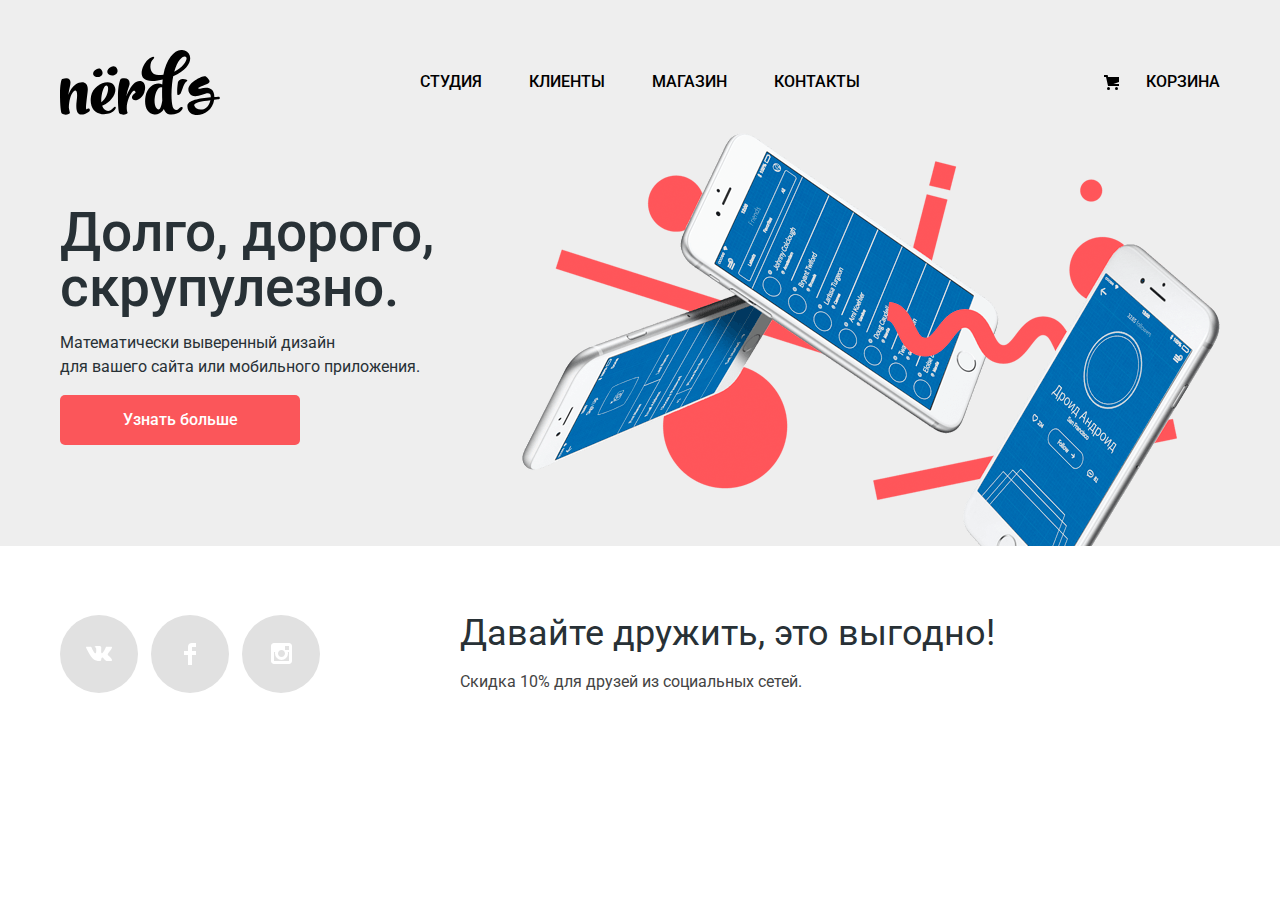
==== catalog.html @ bccb4152 "1" ====
<!DOCTYPE html>
<html lang="ru">

<head>
  <meta charset="UTF-8">
  <meta name="viewport" content="width=device-width, initial-scale=1.0">
  <meta http-equiv="X-UA-Compatible" content="ie=edge">
  <title>Nerds</title>
  <link href="https://fonts.googleapis.com/css?family=Roboto:400,500&amp;subset=cyrillic" rel="stylesheet">
  <link rel="stylesheet" href="css/normalize.css">
  <link rel="stylesheet" href="css/style.css">
</head>

<body>
    <header class="main-header">
      <div class="container">
        <nav class="main-navigation">
          <a href="#" class="logo">
              <svg xmlns="http://www.w3.org/2000/svg" width="160" height="65" viewBox="0 0 160 65"><path d="M157.936 49.374c-1.235.161-2.523.271-3.757.377v.056c-2.415 17.364-26.188 20.231-26.779 6.599-.269-6.167 11.593-7.95 23.398-9.088.429-11.09-15.901 5.667-21.608-4.601-5.019-9.025 14.632-17.938 16.728-16.102 6.438 5.636 3.404 6.618-1.379 8.335-9.49 3.41-5.791 4.107-4.511 3.726 7.569-2.253 14.366-1.04 14.312 8.317 1.288-.107 2.522-.163 3.757-.271 2.306-.215 2.467 2.435-.161 2.652zm-7.514.756c-9.124 1.028-17.013 2.436-16.153 5.355 1.716 5.573 13.577 6.818 16.153-5.355zM117.678 44.918c-.682-.037-.703-6.038.112-11.688 1.005-6.951 11.935-3.357 9.093-1.906-2.975 1.52-4.429 8.718-6.266 12.087-.635 1.161-2.605 1.526-2.939 1.507zM42.105 21.002c2.376 4.866-4.937 8.171-8.292 4.521-1.398-1.555-.755-4.56 2.636-6.193 1.697-.836 4.073-1.596 5.656 1.672zM57.062 18.861c2.585 5.297-5.38 8.896-9.031 4.922-1.522-1.695-.823-4.963 2.873-6.742 1.846-.911 4.432-1.736 6.158 1.82zM28.883 61.666c-7.919 5.338-14.219 4.159-12.212-10.848 1.45-10.904-.948-11.521-3.122-9.442-2.845 2.697-4.628 9.723-4.684 16.412a50.98 50.98 0 0 0 1.004 4.776c.334 1.63-4.907 3.315-7.974 1.011C.837 62.79 0 54.865 0 44.131c0-8.824 1.171-14.895 2.23-15.175 8.029-2.191 9.312 1.348 7.583 7.981a47.637 47.637 0 0 0-1.395 7.924c1.673-4.664 4.071-8.485 6.803-10.173 7.416-4.664 13.605-2.473 12.434 6.801-2.007 16.58-2.174 18.827-.39 17.535 2.231-1.574 3.68 1.238 1.618 2.642zM54.982 59.59c-2.175 3.484-7.806 5.171-13.216 4.552-7.75-.843-12.545-7.756-10.705-18.097 2.008-11.185 18.065-18.322 23.196-10.341 3.735 5.789-2.175 16.017-11.597 19.783l-.502.168c1.951 5.171 6.579 7.476 11.039 2.36 2.119-2.36 3.624-1.348 1.785 1.575zm-13.605-7.418c5.855-4.159 7.806-13.32 6.189-15.905-1.728-2.697-5.074 1.517-6.245 11.746-.111 1.461-.111 2.865.056 4.159zM83.091 44.992c-1.597 2.507-3.903 4.384-5.966 5.059-2.398.73-5.185.056-5.185-2.698 0-1.011.892-3.372 3.624-4.721-.168-1.911-1.394-2.417-2.286-1.686-3.345 2.586-7.417 12.25-6.356 19.221.055.168.055.337.055.506.168.617.335 1.237.558 1.854.557 1.574-4.907 3.316-7.973.956-1.059-.788-1.617-6.97-1.617-17.704 0-8.824 1.951-16.636 3.011-16.917 6.412-1.743 10.147 1.292 8.14 7.249-1.171 3.373-2.23 6.801-2.843 10.399 2.453-6.688 6.523-12.872 9.812-14.501 5.856-2.923 10.092.956 8.867 7.813-.056.11-.112.393-.112.449-.056.562-.566 2.302-.39 1.741-.516 1.645-.892 2.277-1.339 2.98z"/><path d="M113.207 26.161a86.988 86.988 0 0 0-1.115 7.531c-1.059 10.06-.612 18.996.613 22.986.726 2.137 3.457 4.946 6.078 2.023 2.843-3.203 5.967-1.349 2.174 2.416-2.34 2.305-6.689 3.878-11.039 3.428-3.123-.393-5.018-2.415-6.134-5.505-.444.898-.947 1.685-1.56 2.302-2.119 2.193-4.685 3.43-7.974 3.092-6.637-.73-10.538-7.923-8.699-18.153 1.952-10.791 11.319-14.725 16.728-11.857.112-1.349.223-2.699.335-4.104.055-.281.055-.562.11-.843a96.962 96.962 0 0 1-4.962.956C73.787 34.423 82.04 14.864 87.894 9.75c6.636-5.733 7.36-1.855 5.297-.562-3.68 2.36-5.297 15.905 5.241 15.905 1.729 0 3.346-.112 4.962-.281C106.685 6.49 116.665-2.391 124.75.532c8.976 3.26 8.029 17.535-11.543 25.629zm-10.928 24.393c-.224-3.542-.224-7.532-.167-11.636 0-.506.056-1.011.056-1.461-3.346-1.518-6.635 3.653-7.473 10.792-.946 8.373 2.788 12.813 4.908 10.791 1.617-1.631 2.453-6.803 2.676-8.486zm24.086-43.165c-1.784-2.642-8.307.562-12.098 14.332 9.535-4.554 13.326-12.422 12.098-14.332z"/></svg>        </a>
          <ul class="site-navigation">
            <li>
              <a href="#">Студия</a>
            </li>
            <li>
              <a href="#">Клиенты</a>
            </li>
            <li>
              <a href="#">Магазин</a>
            </li>
            <li>
              <a href="#">Контакты</a>
            </li>
          </ul>
          <a href="#" class="cart">Корзина</a>
        </nav>
        <div class="slider">
          <div class="slider-item slider-item-1">
            <h2>Долго, дорого,
              <br>скрупулезно.</h2>
            <p>Математически выверенный дизайн
              <br> для вашего сайта или мобильного приложения.</p>
            <a href="#" class="button">Узнать больше</a>
          </div>
        </div>
      </div>
    </header>    

  <footer class="main-footer container">
      <div class="social">
        <a href="#" class="vk">
            <svg xmlns="http://www.w3.org/2000/svg" width="26" height="15" viewBox="0 0 26 15"><path fill="#FFF" d="M16.138 11.51c.956-.309 2.18 2.04 3.483 2.939.978.681 1.727.534 1.727.534l3.473-.05s1.815-.112.957-1.554c-.071-.12-.503-1.069-2.585-3.022-2.177-2.043-1.882-1.712.739-5.244 1.597-2.153 2.236-3.468 2.036-4.028-.192-.539-1.365-.399-1.365-.399L20.69.713c-.381.001-.704.119-.851.515-.003.004-.621 1.666-1.445 3.079-1.741 2.989-2.436 3.148-2.724 2.961-.661-.433-.494-1.737-.494-2.664 0-2.897.432-4.105-.846-4.417-.427-.104-.739-.172-1.828-.182-1.392-.021-2.574 0-3.244.329-.445.223-.786.712-.579.74.26.035.843.16 1.155.586.401.552.389 1.789.389 1.789s.229 3.411-.54 3.834c-.528.29-1.25-.302-2.803-3.016-.793-1.388-1.392-2.922-1.392-2.922s-.116-.285-.326-.441c-.25-.185-.6-.244-.6-.244L.848.684S.29.7.085.946c-.182.218-.015.668-.015.668s2.909 6.881 6.203 10.347c3.02 3.182 6.452 2.971 6.452 2.971h1.555s.469-.054.709-.312c.224-.24.214-.691.214-.691s-.031-2.109.935-2.419z"/></svg>      </a>
        <a href="#" class="fb">
            <svg xmlns="http://www.w3.org/2000/svg" width="12" height="22" viewBox="0 0 12 22"><path fill="#FFF" d="M12 4V0H8a4 4 0 0 0-4 4v4H0v4h4v10h4V12h4V8H8V4h4z"/></svg>      </a>
        <a href="#" class="ig">
            <svg xmlns="http://www.w3.org/2000/svg" width="21" height="21" viewBox="0 0 21 21"><path fill="#FFF" d="M18 0H3C1.35 0 0 1.35 0 3v15c0 1.65 1.35 3 3 3h15c1.65 0 3-1.35 3-3V3c0-1.65-1.35-3-3-3zm-7.5 7c1.93 0 3.5 1.57 3.5 3.5S12.43 14 10.5 14 7 12.43 7 10.5 8.57 7 10.5 7zM18 18H3V9h1.181A6.504 6.504 0 0 0 4 10.5a6.5 6.5 0 1 0 13 0 6.45 6.45 0 0 0-.181-1.5H18v9zm0-11h-4V3h4v4z"/></svg>        </svg>                
        </a>
      </div>
      <div class="slogan">
        <h2>Давайте дружить, это выгодно!</h2>
        <p>Скидка 10% для друзей из социальных сетей.</p>
      </div>
    </footer>
  </body>
  
  </html>
---- css/style.css ----
body {
  min-width: 1200px;
  max-width: 1440px;
  margin: 0 auto;
  font-family: 'Roboto', sans-serif;
  font-weight: 500;
  color: #283136;
}

.container {
  width: 1160px;
  margin: 0 auto;
  padding: 0 20px;
}

.button {
  text-decoration: none;
  color: #ffffff;
  font-size: 16px;
  line-height: 18px;
  display: flex;
  justify-content: space-around;
  align-items: center;
  width: 240px;
  height: 50px;
  background-color: #fb565a;
  border-radius: 5px;
}

.main-header {
  /* min-height: 545px; */
  padding-top: 50px;
  background-color: #eee;
}

.main-navigation {
  display: flex;
}

.main-navigation .logo {
  margin-right: 200px;
  display: flex;
  align-items: center;
}

.main-navigation .logo:hover {
  opacity: 0.8;
}

.main-navigation .logo:active {
  opacity: 0.3;
}

.main-navigation ul {
  margin: 0;
  padding: 0;
  list-style-type: none;
  display: flex;
  width: 440px;
  justify-content: space-between;
  align-items: center;
}

.main-navigation a {
  color: #000;
  text-decoration: none;
  text-transform: uppercase;
} 

.cart {
  position: relative;
  margin-left: auto;  
  display: flex;
  align-items: center;
}

.cart::before {
  content: "";
  position: absolute;
  display: block;
  width: 15px;
  height: 15px;
  left: -42px;
  background-image: url("../img/cart-icon.svg");  
  
}

.main-navigation a:hover,
.cart:hover {
  color: #fb565a;
}

.main-navigation a:active,
.cart:active {
  color: #000000;
  opacity: 0.3;
}

.slider-item {
  min-height: 431px;
}

.slider-item h2 {
  margin: 0;
  padding-top: 90px;
  font-size: 55px;
  line-height: 55px;
  font-weight: 500;
}

.slider-item p {
  color: #283136;
  font-weight: 400;
  font-size: 16px;
  line-height: 24px;
}

.slider-item-1 {
  background: url(../img/slide1.png) no-repeat right bottom;
}

.main-header .button {
}

.advantages {
  min-height: 427px;
  display: flex;
  padding-top: 80px;
}

.advantages-item {
  margin-right: 100px;
}

.advantages-item h3 {
  margin: 30px 0;
  font-size: 24px;
  line-height: 30px;
  font-weight: 400;
  text-transform: uppercase;
}

.advantages-item p {
  margin: 0;
  width: 260px;
  font-size: 16px;
  line-height: 24px;
  font-weight: 400;
  color: #283136;
  margin-bottom: 40px;
}

.advantages-item .button {
  width: 160px;
  height: 50px;
}

.advantages-item-1 .button {
  background-color: #fb565a;
}

.advantages-item-2 .button {
  background-color: #00ca74;
}

.advantages-item-3 .button {
  background-color: #efc84a;
}

.divide {  
  width: 1160px;
  margin: 0 auto;
  /* padding: 0 20px; */
  border: 1px solid #eeeeee;
}

.studio {
  display: flex;
  min-height: 525px;
}

.studio .column-left {
  width: 660px;
  margin-right: 140px;
}

.studio h2 {
  margin: 0;
  margin-top: 90px;
  margin-bottom: 45px;
  color: #000;
  font-size: 45px;
  line-height: 45px;
  font-weight: 500;
}

.studio p {
  margin: 0;
  margin-top: 45px;
  margin-bottom: 45px;
}

.studio h3 {
  margin: 0;
  margin-top: 45px;
  margin-bottom: 35px;
  font-size: 16px;
  line-height: 24px;
  color: #000;
  text-transform: uppercase;
}

.studio ul {
  margin: 0;
  padding: 0;
  list-style-type: none;
}

.studio li {
  position: relative;
  margin-bottom: 35px;
  padding-left: 35px;
}

.studio li:before {
  position: absolute;
  top: 7px;
  left: 0;
  content: "";
  display: block;
  width: 25px;
  border: 1px solid #fb565a;
}

.studio .column-right {
  width: 360px;
  padding-top: 40px;
}

.studio .column-right h3 {
  margin-top: 40px;
  margin-bottom: 50px;
}

tr.percent td {
  font-size: 45px;
  line-height: 10px;
  width: 120px;
  color: #000;
  padding-bottom: 30px;
}

sup {
  top: -9px
}

.partners {
  height: 180px;
  display: flex;
  justify-content: space-between;
  align-items: center
}

.v-divide {
  display: block;
  height: 52px;
  border: 1px solid #000;  
}

.partners a {
  text-decoration: none;
}

.contacts {
  margin-top: 80px;
  min-height: 310px;
  background: #efede8 url("../img/map-with-marker.jpg") top center no-repeat;
  padding: 53px 0;
}

.contacts-inner {
  width: 220px;
  height: 210px;
  background-color: #fff;
  padding: 50px;
}

.contacts-inner h2 {
  margin: 0;
  font-size: 18px;
  line-height: 30px;
  font-weight: 400;
}

.contacts-inner p {
  margin: 0;
  font-size: 16px;
  line-height: 18px;
  font-weight: 400;
  color: #666666;
  margin-top: 35px;
  margin-bottom: 40px;
}

.contacts-inner .button {
  border: none;
  width: 220px;
}

.main-footer {
  height: 215px;
  display: flex;
  align-items: center;
}

.social {
  display: flex;
  justify-content: space-between;
  width: 260px;
  margin-right: 140px;
}

.social a {
  display: flex;
  justify-content: center;
  align-items: center;
  width: 78px;
  height: 78px;
  background-color: #e1e1e1;
  border-radius: 50%;
  text-decoration: none;
  font-size: 0;
}

.social a:hover {
  background-color: #e74246;
}

.social a:active {
  background-color: #d7373b;
}

.social a:active path {
  fill: #e74246;
}

.slogan h2 {
  margin: 0;
  font-size: 36px;
  line-height: 36px;
  font-weight: 400;
}

.slogan p {
  margin: 0;
  margin-top: 20px;
  font-size: 16px;
  line-height: 22px;
  font-weight: 400;  
  color: #444444;
}
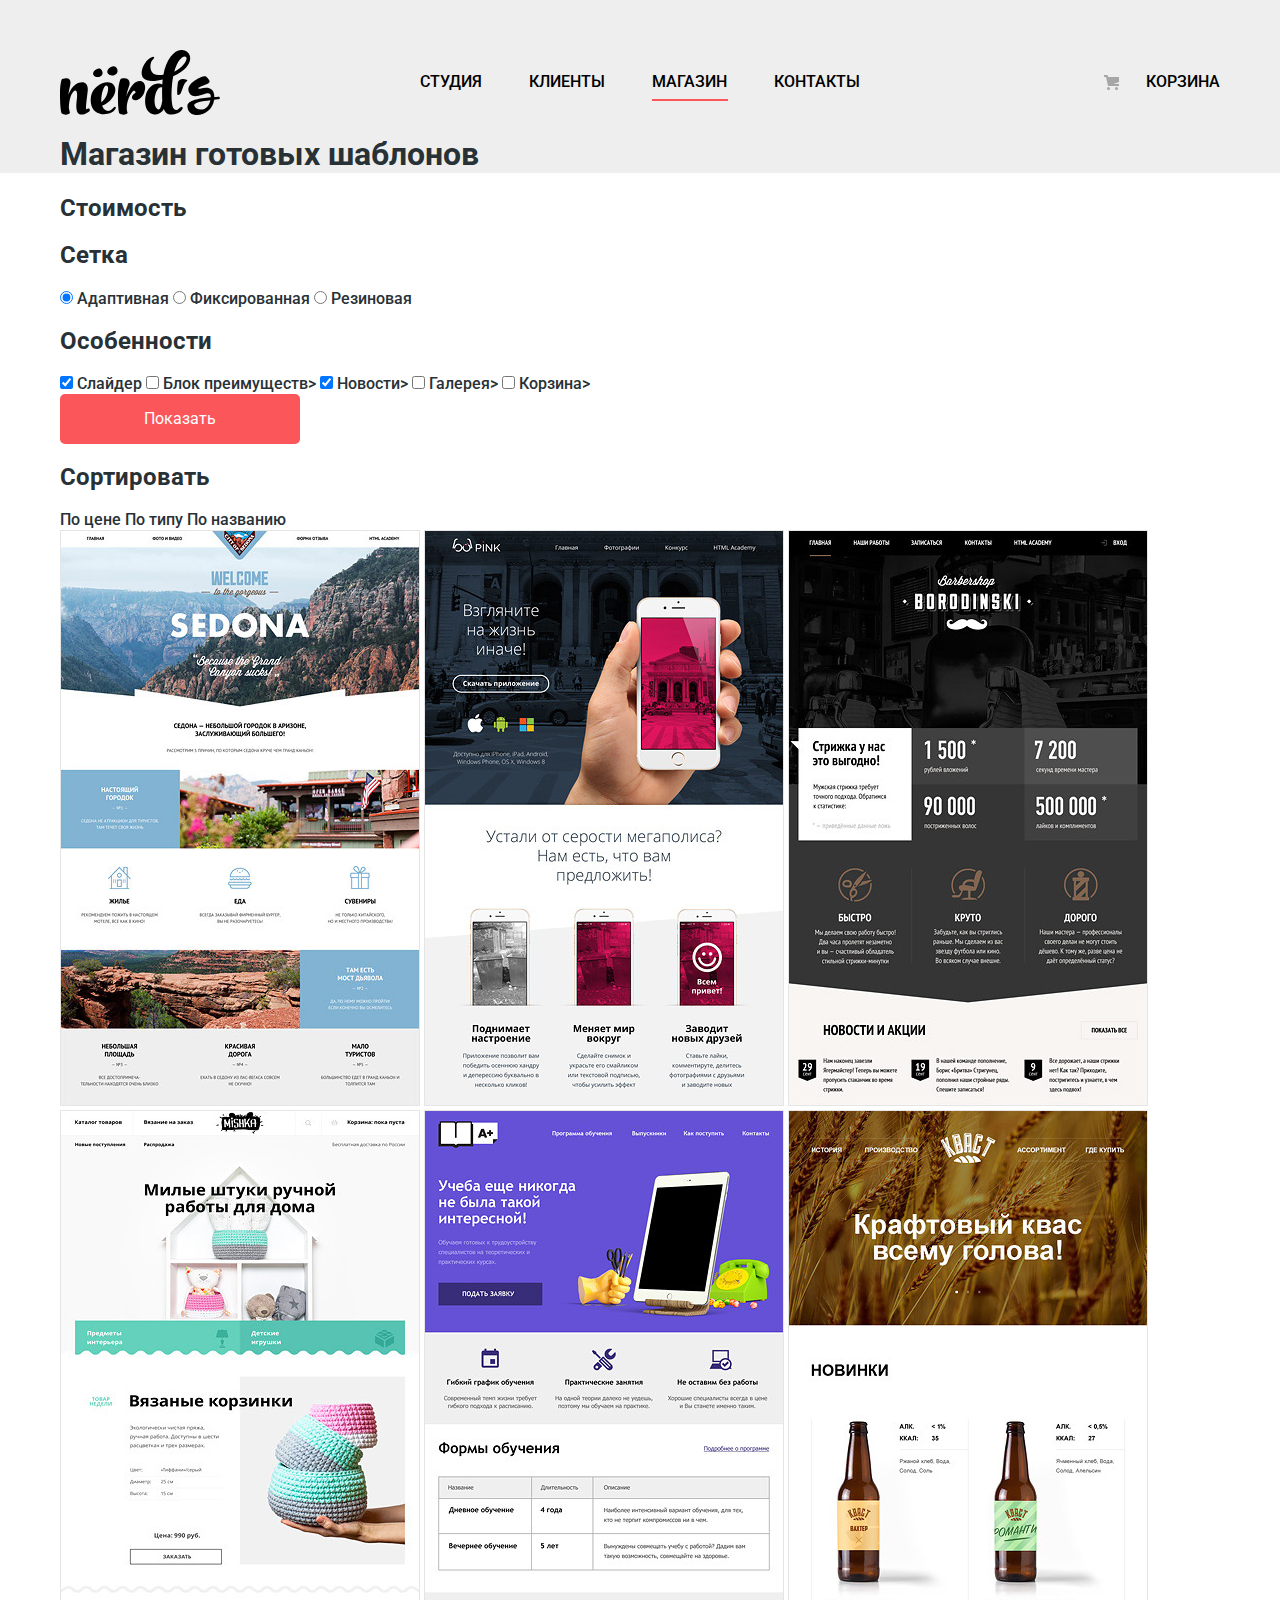
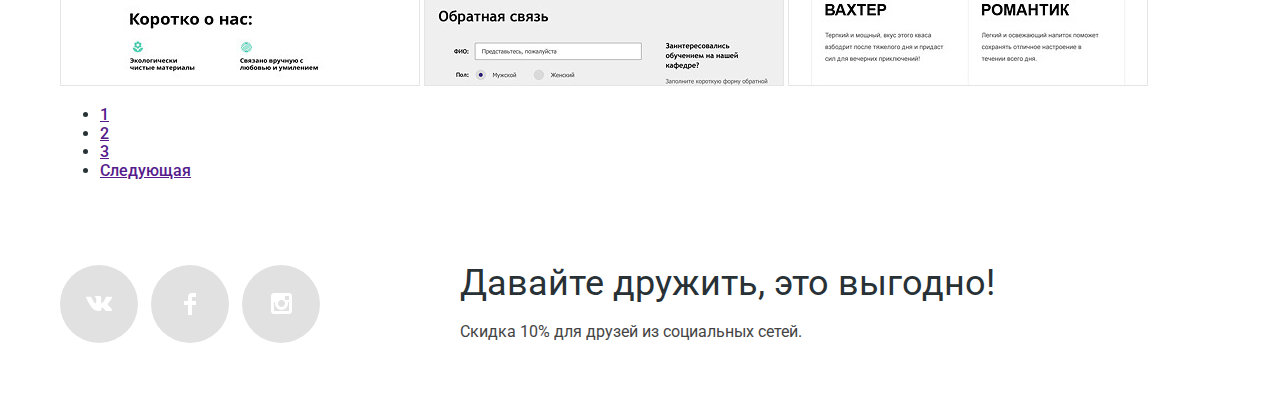
==== commit 8cd92df2: "1" ====
--- a/catalog.html
+++ b/catalog.html
@@ -12,54 +12,115 @@
 </head>
 
 <body>
-    <header class="main-header">
-      <div class="container">
-        <nav class="main-navigation">
-          <a href="#" class="logo">
-              <svg xmlns="http://www.w3.org/2000/svg" width="160" height="65" viewBox="0 0 160 65"><path d="M157.936 49.374c-1.235.161-2.523.271-3.757.377v.056c-2.415 17.364-26.188 20.231-26.779 6.599-.269-6.167 11.593-7.95 23.398-9.088.429-11.09-15.901 5.667-21.608-4.601-5.019-9.025 14.632-17.938 16.728-16.102 6.438 5.636 3.404 6.618-1.379 8.335-9.49 3.41-5.791 4.107-4.511 3.726 7.569-2.253 14.366-1.04 14.312 8.317 1.288-.107 2.522-.163 3.757-.271 2.306-.215 2.467 2.435-.161 2.652zm-7.514.756c-9.124 1.028-17.013 2.436-16.153 5.355 1.716 5.573 13.577 6.818 16.153-5.355zM117.678 44.918c-.682-.037-.703-6.038.112-11.688 1.005-6.951 11.935-3.357 9.093-1.906-2.975 1.52-4.429 8.718-6.266 12.087-.635 1.161-2.605 1.526-2.939 1.507zM42.105 21.002c2.376 4.866-4.937 8.171-8.292 4.521-1.398-1.555-.755-4.56 2.636-6.193 1.697-.836 4.073-1.596 5.656 1.672zM57.062 18.861c2.585 5.297-5.38 8.896-9.031 4.922-1.522-1.695-.823-4.963 2.873-6.742 1.846-.911 4.432-1.736 6.158 1.82zM28.883 61.666c-7.919 5.338-14.219 4.159-12.212-10.848 1.45-10.904-.948-11.521-3.122-9.442-2.845 2.697-4.628 9.723-4.684 16.412a50.98 50.98 0 0 0 1.004 4.776c.334 1.63-4.907 3.315-7.974 1.011C.837 62.79 0 54.865 0 44.131c0-8.824 1.171-14.895 2.23-15.175 8.029-2.191 9.312 1.348 7.583 7.981a47.637 47.637 0 0 0-1.395 7.924c1.673-4.664 4.071-8.485 6.803-10.173 7.416-4.664 13.605-2.473 12.434 6.801-2.007 16.58-2.174 18.827-.39 17.535 2.231-1.574 3.68 1.238 1.618 2.642zM54.982 59.59c-2.175 3.484-7.806 5.171-13.216 4.552-7.75-.843-12.545-7.756-10.705-18.097 2.008-11.185 18.065-18.322 23.196-10.341 3.735 5.789-2.175 16.017-11.597 19.783l-.502.168c1.951 5.171 6.579 7.476 11.039 2.36 2.119-2.36 3.624-1.348 1.785 1.575zm-13.605-7.418c5.855-4.159 7.806-13.32 6.189-15.905-1.728-2.697-5.074 1.517-6.245 11.746-.111 1.461-.111 2.865.056 4.159zM83.091 44.992c-1.597 2.507-3.903 4.384-5.966 5.059-2.398.73-5.185.056-5.185-2.698 0-1.011.892-3.372 3.624-4.721-.168-1.911-1.394-2.417-2.286-1.686-3.345 2.586-7.417 12.25-6.356 19.221.055.168.055.337.055.506.168.617.335 1.237.558 1.854.557 1.574-4.907 3.316-7.973.956-1.059-.788-1.617-6.97-1.617-17.704 0-8.824 1.951-16.636 3.011-16.917 6.412-1.743 10.147 1.292 8.14 7.249-1.171 3.373-2.23 6.801-2.843 10.399 2.453-6.688 6.523-12.872 9.812-14.501 5.856-2.923 10.092.956 8.867 7.813-.056.11-.112.393-.112.449-.056.562-.566 2.302-.39 1.741-.516 1.645-.892 2.277-1.339 2.98z"/><path d="M113.207 26.161a86.988 86.988 0 0 0-1.115 7.531c-1.059 10.06-.612 18.996.613 22.986.726 2.137 3.457 4.946 6.078 2.023 2.843-3.203 5.967-1.349 2.174 2.416-2.34 2.305-6.689 3.878-11.039 3.428-3.123-.393-5.018-2.415-6.134-5.505-.444.898-.947 1.685-1.56 2.302-2.119 2.193-4.685 3.43-7.974 3.092-6.637-.73-10.538-7.923-8.699-18.153 1.952-10.791 11.319-14.725 16.728-11.857.112-1.349.223-2.699.335-4.104.055-.281.055-.562.11-.843a96.962 96.962 0 0 1-4.962.956C73.787 34.423 82.04 14.864 87.894 9.75c6.636-5.733 7.36-1.855 5.297-.562-3.68 2.36-5.297 15.905 5.241 15.905 1.729 0 3.346-.112 4.962-.281C106.685 6.49 116.665-2.391 124.75.532c8.976 3.26 8.029 17.535-11.543 25.629zm-10.928 24.393c-.224-3.542-.224-7.532-.167-11.636 0-.506.056-1.011.056-1.461-3.346-1.518-6.635 3.653-7.473 10.792-.946 8.373 2.788 12.813 4.908 10.791 1.617-1.631 2.453-6.803 2.676-8.486zm24.086-43.165c-1.784-2.642-8.307.562-12.098 14.332 9.535-4.554 13.326-12.422 12.098-14.332z"/></svg>        </a>
-          <ul class="site-navigation">
-            <li>
-              <a href="#">Студия</a>
-            </li>
-            <li>
-              <a href="#">Клиенты</a>
-            </li>
-            <li>
-              <a href="#">Магазин</a>
-            </li>
-            <li>
-              <a href="#">Контакты</a>
-            </li>
-          </ul>
-          <a href="#" class="cart">Корзина</a>
-        </nav>
-        <div class="slider">
-          <div class="slider-item slider-item-1">
-            <h2>Долго, дорого,
-              <br>скрупулезно.</h2>
-            <p>Математически выверенный дизайн
-              <br> для вашего сайта или мобильного приложения.</p>
-            <a href="#" class="button">Узнать больше</a>
-          </div>
-        </div>
+  <header class="main-header">
+    <div class="container">
+      <nav class="main-navigation">
+        <a href="index.html" class="logo">
+          <svg xmlns="http://www.w3.org/2000/svg" width="160" height="65" viewBox="0 0 160 65">
+            <path d="M157.936 49.374c-1.235.161-2.523.271-3.757.377v.056c-2.415 17.364-26.188 20.231-26.779 6.599-.269-6.167 11.593-7.95 23.398-9.088.429-11.09-15.901 5.667-21.608-4.601-5.019-9.025 14.632-17.938 16.728-16.102 6.438 5.636 3.404 6.618-1.379 8.335-9.49 3.41-5.791 4.107-4.511 3.726 7.569-2.253 14.366-1.04 14.312 8.317 1.288-.107 2.522-.163 3.757-.271 2.306-.215 2.467 2.435-.161 2.652zm-7.514.756c-9.124 1.028-17.013 2.436-16.153 5.355 1.716 5.573 13.577 6.818 16.153-5.355zM117.678 44.918c-.682-.037-.703-6.038.112-11.688 1.005-6.951 11.935-3.357 9.093-1.906-2.975 1.52-4.429 8.718-6.266 12.087-.635 1.161-2.605 1.526-2.939 1.507zM42.105 21.002c2.376 4.866-4.937 8.171-8.292 4.521-1.398-1.555-.755-4.56 2.636-6.193 1.697-.836 4.073-1.596 5.656 1.672zM57.062 18.861c2.585 5.297-5.38 8.896-9.031 4.922-1.522-1.695-.823-4.963 2.873-6.742 1.846-.911 4.432-1.736 6.158 1.82zM28.883 61.666c-7.919 5.338-14.219 4.159-12.212-10.848 1.45-10.904-.948-11.521-3.122-9.442-2.845 2.697-4.628 9.723-4.684 16.412a50.98 50.98 0 0 0 1.004 4.776c.334 1.63-4.907 3.315-7.974 1.011C.837 62.79 0 54.865 0 44.131c0-8.824 1.171-14.895 2.23-15.175 8.029-2.191 9.312 1.348 7.583 7.981a47.637 47.637 0 0 0-1.395 7.924c1.673-4.664 4.071-8.485 6.803-10.173 7.416-4.664 13.605-2.473 12.434 6.801-2.007 16.58-2.174 18.827-.39 17.535 2.231-1.574 3.68 1.238 1.618 2.642zM54.982 59.59c-2.175 3.484-7.806 5.171-13.216 4.552-7.75-.843-12.545-7.756-10.705-18.097 2.008-11.185 18.065-18.322 23.196-10.341 3.735 5.789-2.175 16.017-11.597 19.783l-.502.168c1.951 5.171 6.579 7.476 11.039 2.36 2.119-2.36 3.624-1.348 1.785 1.575zm-13.605-7.418c5.855-4.159 7.806-13.32 6.189-15.905-1.728-2.697-5.074 1.517-6.245 11.746-.111 1.461-.111 2.865.056 4.159zM83.091 44.992c-1.597 2.507-3.903 4.384-5.966 5.059-2.398.73-5.185.056-5.185-2.698 0-1.011.892-3.372 3.624-4.721-.168-1.911-1.394-2.417-2.286-1.686-3.345 2.586-7.417 12.25-6.356 19.221.055.168.055.337.055.506.168.617.335 1.237.558 1.854.557 1.574-4.907 3.316-7.973.956-1.059-.788-1.617-6.97-1.617-17.704 0-8.824 1.951-16.636 3.011-16.917 6.412-1.743 10.147 1.292 8.14 7.249-1.171 3.373-2.23 6.801-2.843 10.399 2.453-6.688 6.523-12.872 9.812-14.501 5.856-2.923 10.092.956 8.867 7.813-.056.11-.112.393-.112.449-.056.562-.566 2.302-.39 1.741-.516 1.645-.892 2.277-1.339 2.98z"
+            />
+            <path d="M113.207 26.161a86.988 86.988 0 0 0-1.115 7.531c-1.059 10.06-.612 18.996.613 22.986.726 2.137 3.457 4.946 6.078 2.023 2.843-3.203 5.967-1.349 2.174 2.416-2.34 2.305-6.689 3.878-11.039 3.428-3.123-.393-5.018-2.415-6.134-5.505-.444.898-.947 1.685-1.56 2.302-2.119 2.193-4.685 3.43-7.974 3.092-6.637-.73-10.538-7.923-8.699-18.153 1.952-10.791 11.319-14.725 16.728-11.857.112-1.349.223-2.699.335-4.104.055-.281.055-.562.11-.843a96.962 96.962 0 0 1-4.962.956C73.787 34.423 82.04 14.864 87.894 9.75c6.636-5.733 7.36-1.855 5.297-.562-3.68 2.36-5.297 15.905 5.241 15.905 1.729 0 3.346-.112 4.962-.281C106.685 6.49 116.665-2.391 124.75.532c8.976 3.26 8.029 17.535-11.543 25.629zm-10.928 24.393c-.224-3.542-.224-7.532-.167-11.636 0-.506.056-1.011.056-1.461-3.346-1.518-6.635 3.653-7.473 10.792-.946 8.373 2.788 12.813 4.908 10.791 1.617-1.631 2.453-6.803 2.676-8.486zm24.086-43.165c-1.784-2.642-8.307.562-12.098 14.332 9.535-4.554 13.326-12.422 12.098-14.332z"
+            />
+          </svg>
+        </a>
+        <ul class="site-navigation">
+          <li>
+            <a href="#">Студия</a>
+          </li>
+          <li>
+            <a href="#">Клиенты</a>
+          </li>
+          <li>
+            <a href="#" class="current">Магазин</a>
+          </li>
+          <li>
+            <a href="#">Контакты</a>
+          </li>
+        </ul>
+        <a href="#" class="cart">Корзина</a>
+      </nav>
+      <h1>Магазин готовых шаблонов</h1>
+    </div>
+  </header>
+
+  <main class="catalog-main container">
+    <div class="filter">
+      <form action="" method="get">
+        <h2>Стоимость</h2>
+        <div class="filter-slider"></div>
+        <h2>Сетка</h2>
+        <input type="radio" name="radio" id="radio-1" checked>
+        <label for="radio-1">Адаптивная</label>
+        <input type="radio" name="radio" id="radio-2">
+        <label for="radio-2">Фиксированная</label>
+        <input type="radio" name="radio" id="radio-3">
+        <label for="radio-3">Резиновая</label>
+        <h2>Особенности</h2>
+        <input type="checkbox" name="checkbox-1" id="checkbox-1" checked>
+        <label for="checkbox-1">Слайдер</label>
+        <input type="checkbox" name="checkbox-2" id="checkbox-2">
+        <label for="checkbox-1">Блок преимуществ></label>
+        <input type="checkbox" name="checkbox-3" id="checkbox-3" checked>
+        <label for="checkbox-1">Новости></label>
+        <input type="checkbox" name="checkbox-4" id="checkbox-4">
+        <label for="checkbox-1">Галерея></label>
+        <input type="checkbox" name="checkbox-5" id="checkbox-5">
+        <label for="checkbox-1">Корзина></label>
+        <button class="button" type="submit">Показать</button>
+      </form>
+    </div>
+    <div class="catalog">
+      <h2>Сортировать</h2>
+      <div class="sorting">
+        <span class="sort-mode current">По цене</span>
+        <span class="sort-mode">По типу</span>
+        <span class="sort-mode">По названию</span>        
       </div>
-    </header>    
+      <div class="catalog-items">
+        <a href=""><img src="img/img-sedona.jpg" alt=""></a>
+        <a href=""><img src="img/img-pink.jpg" alt=""></a>
+        <a href=""><img src="img/img-barbershop.jpg" alt=""></a>
+        <a href=""><img src="img/img-mishka.jpg" alt=""></a>
+        <a href=""><img src="img/img-aplus.jpg" alt=""></a>
+        <a href=""><img src="img/img-kvast.jpg" alt=""></a>
+      </div>
+      <div class="pagination">
+        <ul>
+          <li><a href="">1</a></li>
+          <li><a href="">2</a></li>
+          <li><a href="">3</a></li>
+          <li><a href="">Следующая</a></li>
+        </ul>
+      </div>
+    </div>
+  </main>
 
   <footer class="main-footer container">
-      <div class="social">
-        <a href="#" class="vk">
-            <svg xmlns="http://www.w3.org/2000/svg" width="26" height="15" viewBox="0 0 26 15"><path fill="#FFF" d="M16.138 11.51c.956-.309 2.18 2.04 3.483 2.939.978.681 1.727.534 1.727.534l3.473-.05s1.815-.112.957-1.554c-.071-.12-.503-1.069-2.585-3.022-2.177-2.043-1.882-1.712.739-5.244 1.597-2.153 2.236-3.468 2.036-4.028-.192-.539-1.365-.399-1.365-.399L20.69.713c-.381.001-.704.119-.851.515-.003.004-.621 1.666-1.445 3.079-1.741 2.989-2.436 3.148-2.724 2.961-.661-.433-.494-1.737-.494-2.664 0-2.897.432-4.105-.846-4.417-.427-.104-.739-.172-1.828-.182-1.392-.021-2.574 0-3.244.329-.445.223-.786.712-.579.74.26.035.843.16 1.155.586.401.552.389 1.789.389 1.789s.229 3.411-.54 3.834c-.528.29-1.25-.302-2.803-3.016-.793-1.388-1.392-2.922-1.392-2.922s-.116-.285-.326-.441c-.25-.185-.6-.244-.6-.244L.848.684S.29.7.085.946c-.182.218-.015.668-.015.668s2.909 6.881 6.203 10.347c3.02 3.182 6.452 2.971 6.452 2.971h1.555s.469-.054.709-.312c.224-.24.214-.691.214-.691s-.031-2.109.935-2.419z"/></svg>      </a>
-        <a href="#" class="fb">
-            <svg xmlns="http://www.w3.org/2000/svg" width="12" height="22" viewBox="0 0 12 22"><path fill="#FFF" d="M12 4V0H8a4 4 0 0 0-4 4v4H0v4h4v10h4V12h4V8H8V4h4z"/></svg>      </a>
-        <a href="#" class="ig">
-            <svg xmlns="http://www.w3.org/2000/svg" width="21" height="21" viewBox="0 0 21 21"><path fill="#FFF" d="M18 0H3C1.35 0 0 1.35 0 3v15c0 1.65 1.35 3 3 3h15c1.65 0 3-1.35 3-3V3c0-1.65-1.35-3-3-3zm-7.5 7c1.93 0 3.5 1.57 3.5 3.5S12.43 14 10.5 14 7 12.43 7 10.5 8.57 7 10.5 7zM18 18H3V9h1.181A6.504 6.504 0 0 0 4 10.5a6.5 6.5 0 1 0 13 0 6.45 6.45 0 0 0-.181-1.5H18v9zm0-11h-4V3h4v4z"/></svg>        </svg>                
-        </a>
-      </div>
-      <div class="slogan">
-        <h2>Давайте дружить, это выгодно!</h2>
-        <p>Скидка 10% для друзей из социальных сетей.</p>
-      </div>
-    </footer>
-  </body>
-  
-  </html>      +    <div class="social">
+      <a href="#" class="vk">
+        <svg xmlns="http://www.w3.org/2000/svg" width="26" height="15" viewBox="0 0 26 15">
+          <path fill="#FFF" d="M16.138 11.51c.956-.309 2.18 2.04 3.483 2.939.978.681 1.727.534 1.727.534l3.473-.05s1.815-.112.957-1.554c-.071-.12-.503-1.069-2.585-3.022-2.177-2.043-1.882-1.712.739-5.244 1.597-2.153 2.236-3.468 2.036-4.028-.192-.539-1.365-.399-1.365-.399L20.69.713c-.381.001-.704.119-.851.515-.003.004-.621 1.666-1.445 3.079-1.741 2.989-2.436 3.148-2.724 2.961-.661-.433-.494-1.737-.494-2.664 0-2.897.432-4.105-.846-4.417-.427-.104-.739-.172-1.828-.182-1.392-.021-2.574 0-3.244.329-.445.223-.786.712-.579.74.26.035.843.16 1.155.586.401.552.389 1.789.389 1.789s.229 3.411-.54 3.834c-.528.29-1.25-.302-2.803-3.016-.793-1.388-1.392-2.922-1.392-2.922s-.116-.285-.326-.441c-.25-.185-.6-.244-.6-.244L.848.684S.29.7.085.946c-.182.218-.015.668-.015.668s2.909 6.881 6.203 10.347c3.02 3.182 6.452 2.971 6.452 2.971h1.555s.469-.054.709-.312c.224-.24.214-.691.214-.691s-.031-2.109.935-2.419z"
+          />
+        </svg>
+      </a>
+      <a href="#" class="fb">
+        <svg xmlns="http://www.w3.org/2000/svg" width="12" height="22" viewBox="0 0 12 22">
+          <path fill="#FFF" d="M12 4V0H8a4 4 0 0 0-4 4v4H0v4h4v10h4V12h4V8H8V4h4z" />
+        </svg>
+      </a>
+      <a href="#" class="ig">
+        <svg xmlns="http://www.w3.org/2000/svg" width="21" height="21" viewBox="0 0 21 21">
+          <path fill="#FFF" d="M18 0H3C1.35 0 0 1.35 0 3v15c0 1.65 1.35 3 3 3h15c1.65 0 3-1.35 3-3V3c0-1.65-1.35-3-3-3zm-7.5 7c1.93 0 3.5 1.57 3.5 3.5S12.43 14 10.5 14 7 12.43 7 10.5 8.57 7 10.5 7zM18 18H3V9h1.181A6.504 6.504 0 0 0 4 10.5a6.5 6.5 0 1 0 13 0 6.45 6.45 0 0 0-.181-1.5H18v9zm0-11h-4V3h4v4z"
+          />
+        </svg>
+        </svg>
+      </a>
+    </div>
+    <div class="slogan">
+      <h2>Давайте дружить, это выгодно!</h2>
+      <p>Скидка 10% для друзей из социальных сетей.</p>
+    </div>
+  </footer>
+</body>
+
+</html>--- a/css/style.css
+++ b/css/style.css
@@ -25,6 +25,17 @@
   height: 50px;
   background-color: #fb565a;
   border-radius: 5px;
+  /* outline: none; */
+
+  border: none;
+}
+
+.button:hover {
+  background-color: #e74246;
+}
+
+.button:active {
+  box-shadow: inset 0 3px #c13135;  
 }
 
 .main-header {
@@ -62,10 +73,20 @@
 }
 
 .main-navigation a {
+  position: relative;
   color: #000;
   text-decoration: none;
   text-transform: uppercase;
 } 
+
+.main-navigation a.current::after {
+  position: absolute;
+  content: "";
+  display: block;
+  bottom: -10px;
+  width: 74px;
+  border: 1px solid #fb565a;
+}
 
 .cart {
   position: relative;
@@ -81,8 +102,7 @@
   width: 15px;
   height: 15px;
   left: -42px;
-  background-image: url("../img/cart-icon.svg");  
-  
+  background-image: url("../img/cart-icon.svg");    
 }
 
 .main-navigation a:hover,
@@ -92,8 +112,8 @@
 
 .main-navigation a:active,
 .cart:active {
-  color: #000000;
-  opacity: 0.3;
+  color: rgba(0, 0, 0, .3);
+
 }
 
 .slider-item {
@@ -119,9 +139,6 @@
   background: url(../img/slide1.png) no-repeat right bottom;
 }
 
-.main-header .button {
-}
-
 .advantages {
   min-height: 427px;
   display: flex;
@@ -155,16 +172,37 @@
   height: 50px;
 }
 
-.advantages-item-1 .button {
+/* .advantages-item-1 .button {
   background-color: #fb565a;
 }
 
-.advantages-item-2 .button {
+.advantages-item-1 .button:hover {
+  background-color: #e74246;
+}
+ */
+
+ .advantages-item-2 .button {
   background-color: #00ca74;
+}
+
+.advantages-item-2 .button:hover {
+  background-color: #00bc6c;
+}
+
+.advantages-item-2 .button:active {
+  box-shadow: inset 0 3px #009958;
 }
 
 .advantages-item-3 .button {
   background-color: #efc84a;
+}
+
+.advantages-item-3 .button:hover {
+  background-color: #eab534;
+}
+
+.advantages-item-3 .button:active {
+  box-shadow: inset 0 3px #ce961f;
 }
 
 .divide {  
@@ -258,7 +296,9 @@
   height: 180px;
   display: flex;
   justify-content: space-between;
-  align-items: center
+  align-items: center;
+  margin-left: 30px;
+  margin-right: 30px;
 }
 
 .v-divide {
@@ -269,6 +309,15 @@
 
 .partners a {
   text-decoration: none;
+  opacity: 0.2;
+}
+
+.partners a:hover {
+  opacity: 1;
+}
+
+.partners a:active {
+  opacity: 0.1;
 }
 
 .contacts {
@@ -303,7 +352,6 @@
 }
 
 .contacts-inner .button {
-  border: none;
   width: 220px;
 }
 
@@ -358,4 +406,5 @@
   line-height: 22px;
   font-weight: 400;  
   color: #444444;
-}+}
+
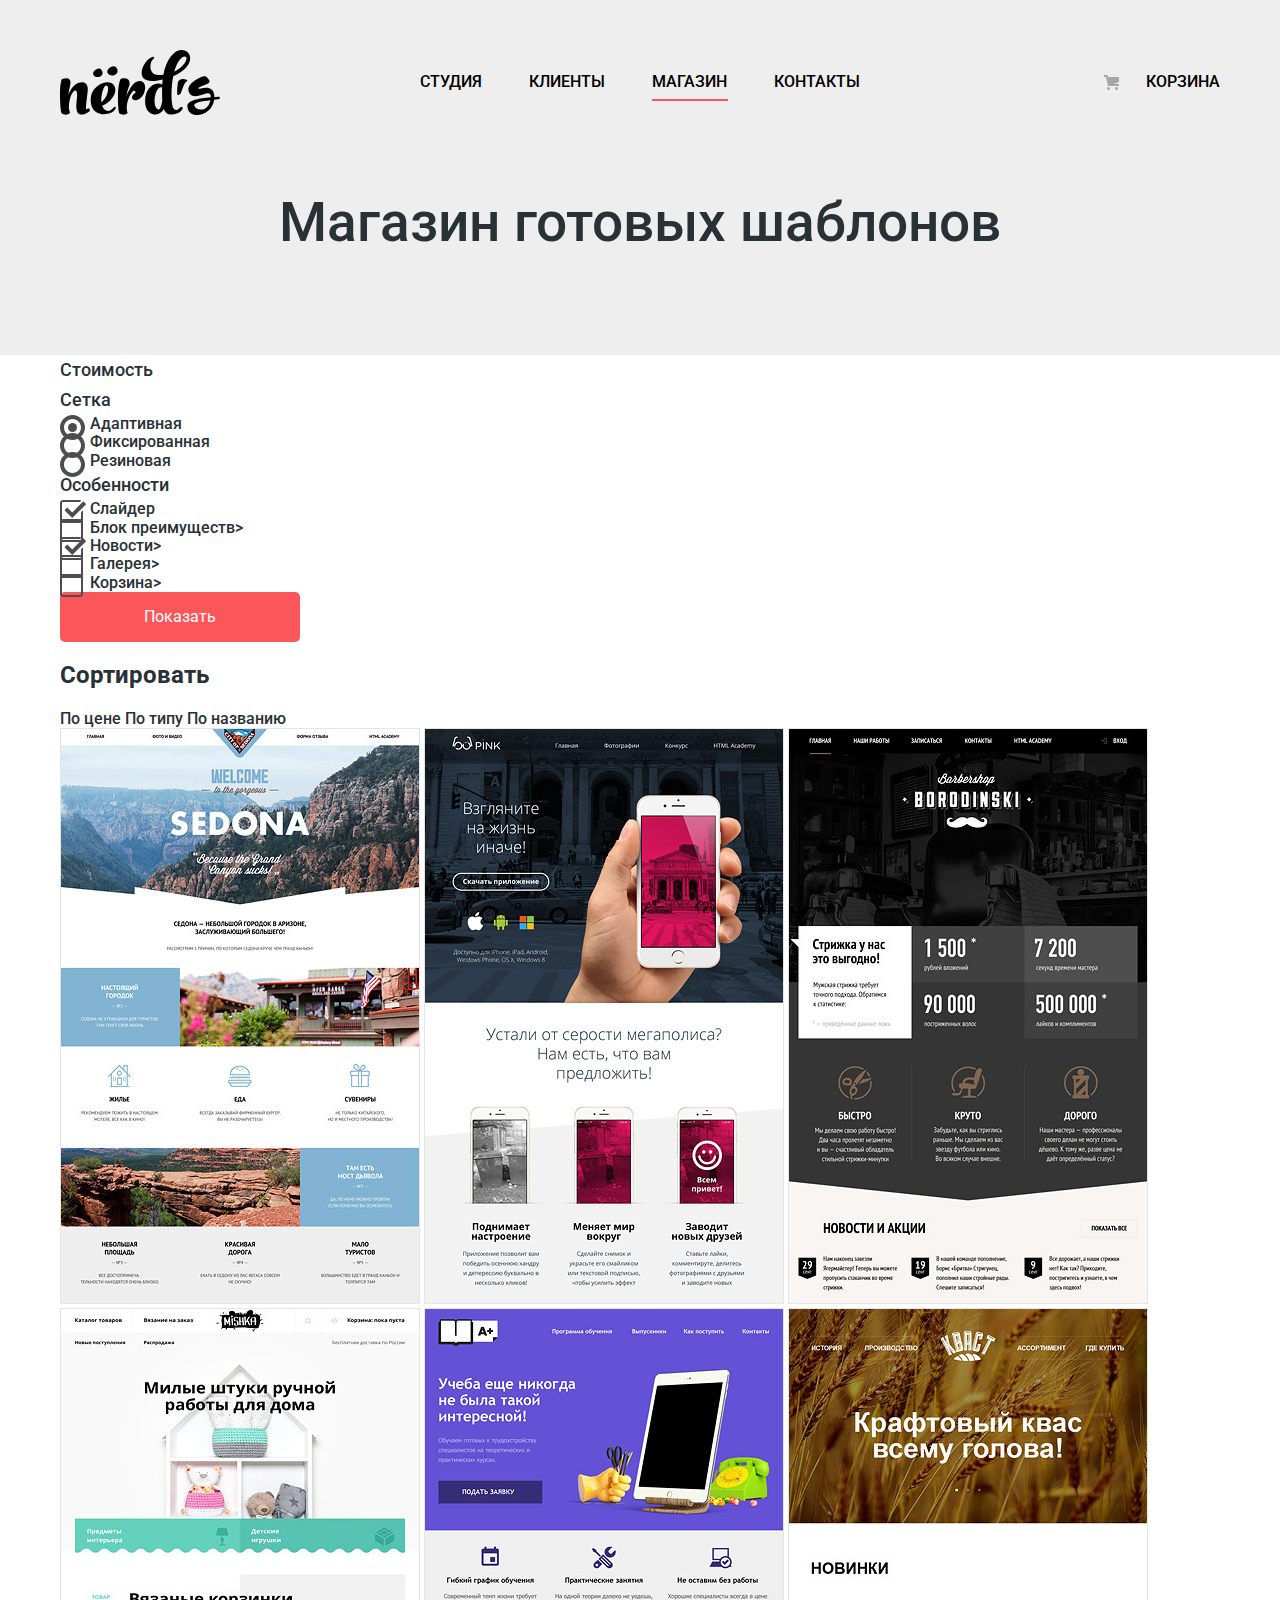
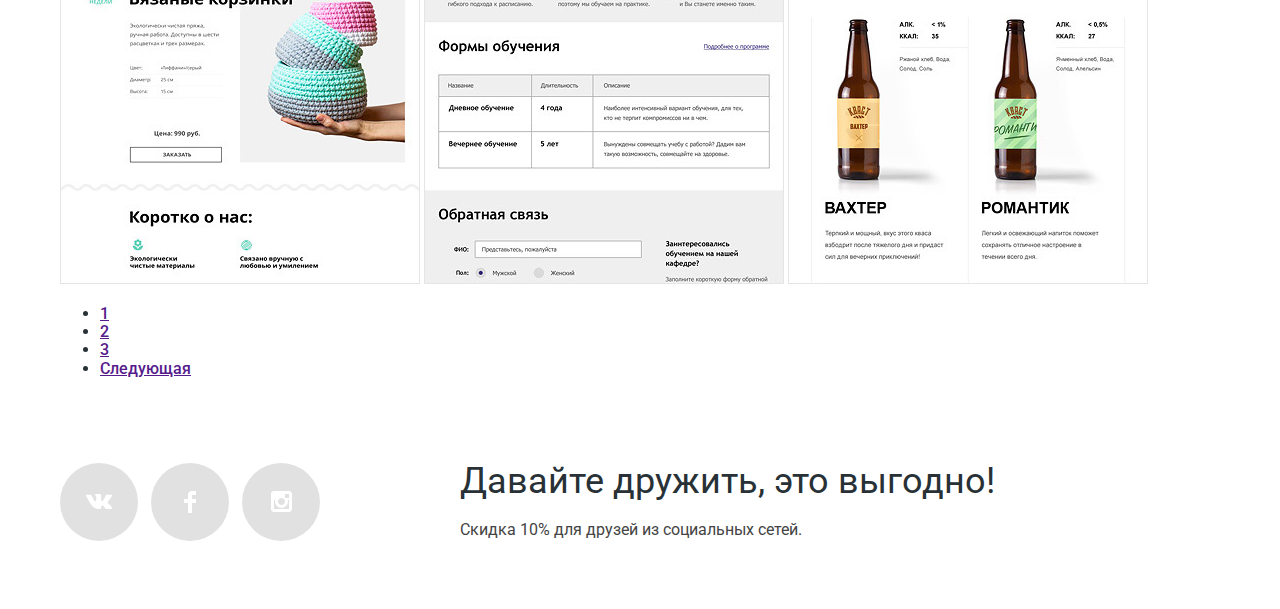
==== commit 3b24bf44: "1" ====
--- a/catalog.html
+++ b/catalog.html
@@ -45,7 +45,7 @@
 
   <main class="catalog-main container">
     <div class="filter">
-      <form action="" method="get">
+      <form class="form" action="" method="get">
         <h2>Стоимость</h2>
         <div class="filter-slider"></div>
         <h2>Сетка</h2>
--- a/css/style.css
+++ b/css/style.css
@@ -408,3 +408,74 @@
   color: #444444;
 }
 
+/* 
+**********************************************
+* Catalog
+**********************************************
+*/
+
+.main-header {
+  min-height: 305px;
+}
+
+.main-header h1 {
+  margin: 0;
+  margin-top: 80px;
+  /* padding-bottom: 115px; */
+  font-size: 55px;
+  line-height: 55px;
+  font-weight: 500;
+  text-align: center;
+}
+
+.filter {
+  width: 260px;
+}
+
+.filter h2 {
+  margin: 0;
+  font-size: 18px;
+  line-height: 30px;
+  font-weight: 500;
+}
+
+.form input[type="radio"],
+.form input[type="checkbox"] {
+  display: none;
+}
+
+.form label {
+  position: relative;
+  display: block;
+  padding-left: 30px;
+}
+
+.form input[type="radio"] + label::before {
+  position: absolute;
+  content:"";
+  background-image: url("../img/radio-off.svg");
+  top: 0;
+  left: 0;
+  width: 25px;
+  height: 25px;
+}
+
+.form input[type="radio"]:checked + label::before {
+  background-image: url("../img/radio-on.svg");
+}
+
+.form input[type="checkbox"] + label::before {
+  position: absolute;
+  content:"";
+  background-image: url("../img/checkbox-off.svg");
+  top: 0;
+  left: 0;
+  width: 23px;
+  height: 23px;
+}
+
+.form input[type="checkbox"]:checked + label::before {
+  width: 27px;
+  height: 23px;
+  background-image: url("../img/checkbox-on.svg");
+}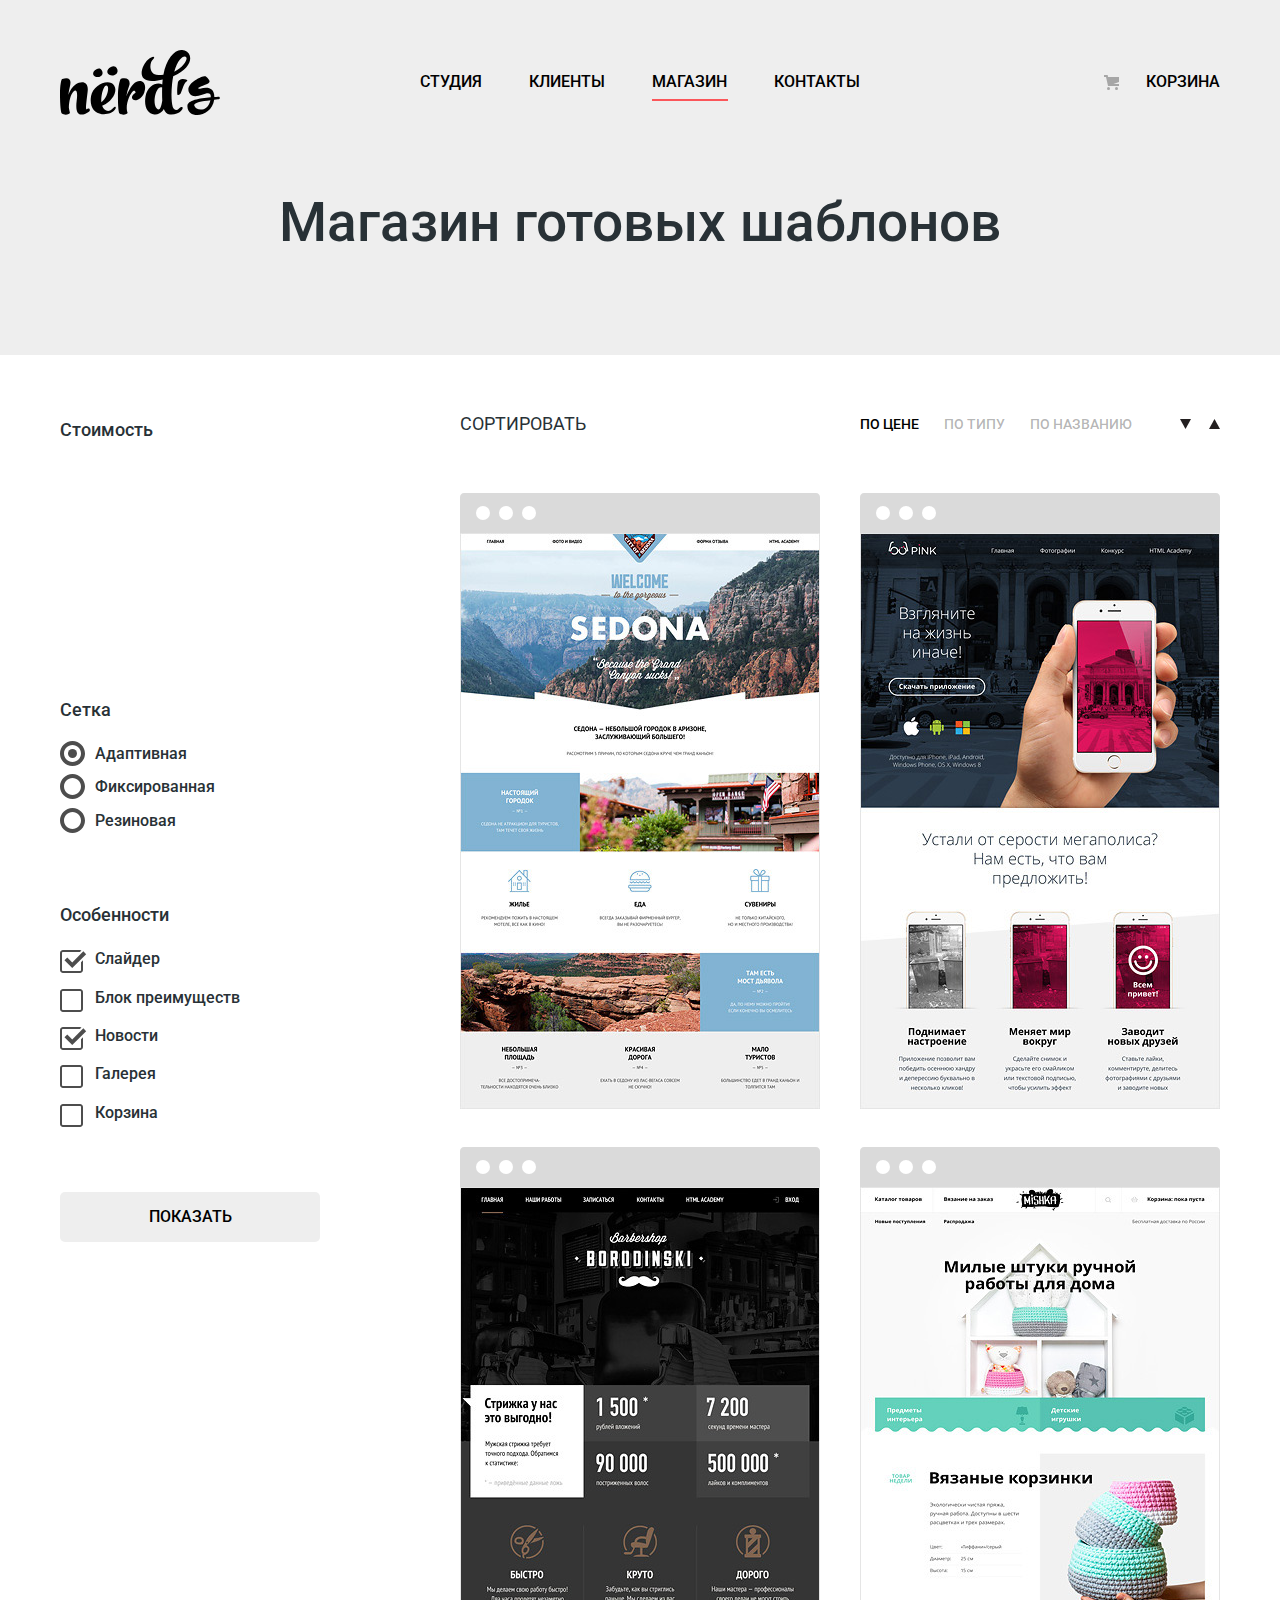
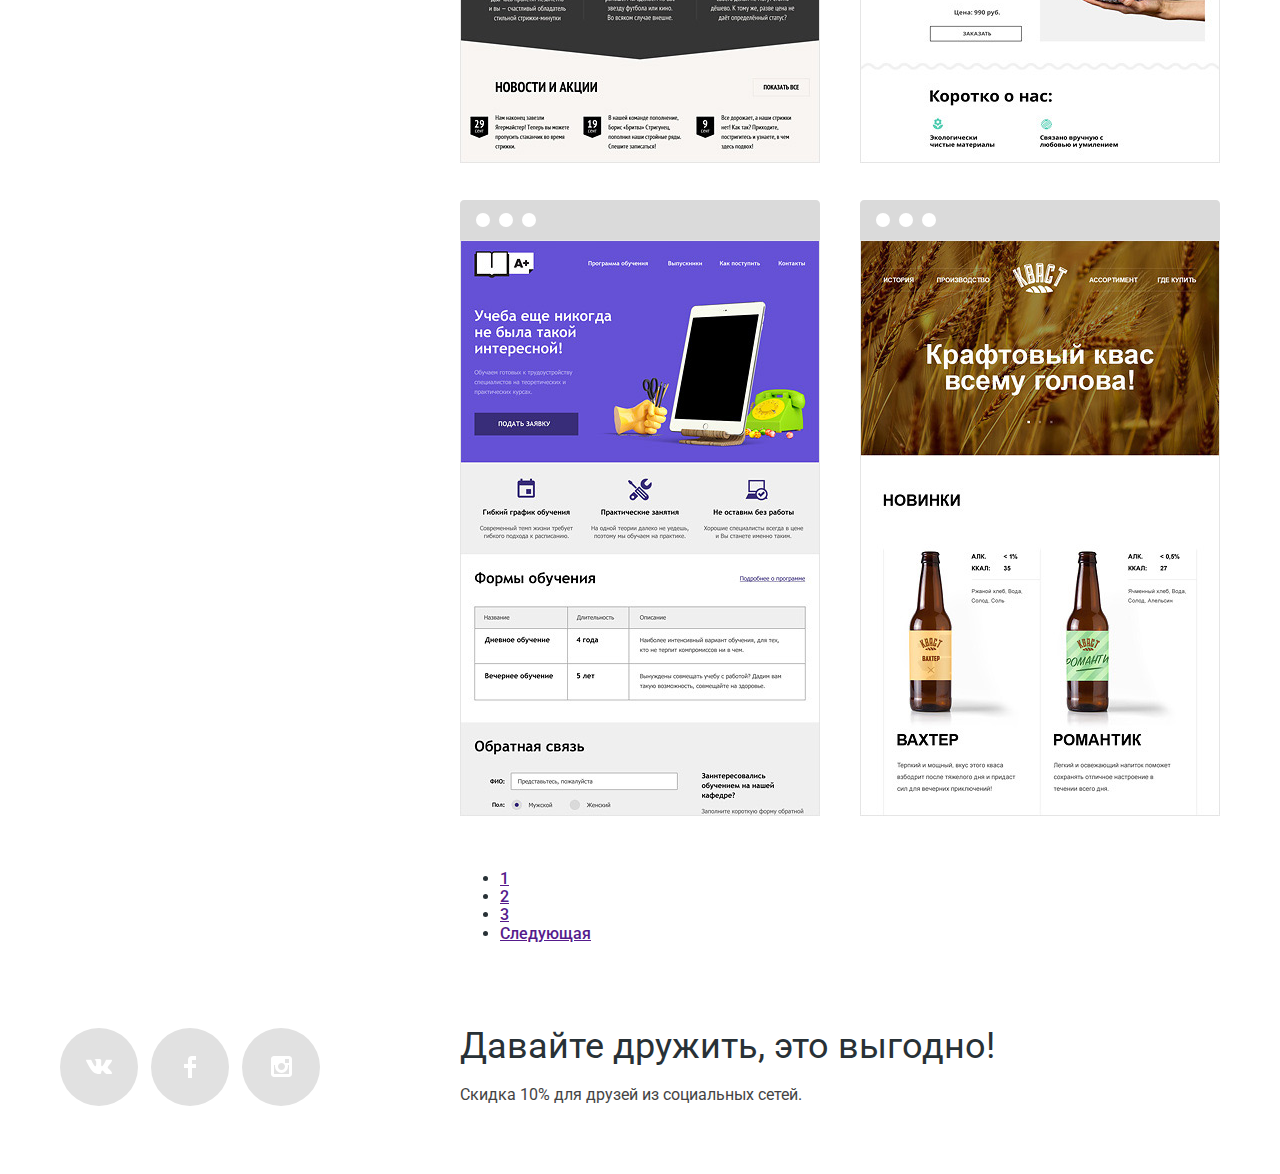
==== commit 21d5cde2: "1" ====
--- a/catalog.html
+++ b/catalog.html
@@ -49,47 +49,157 @@
         <h2>Стоимость</h2>
         <div class="filter-slider"></div>
         <h2>Сетка</h2>
-        <input type="radio" name="radio" id="radio-1" checked>
-        <label for="radio-1">Адаптивная</label>
-        <input type="radio" name="radio" id="radio-2">
-        <label for="radio-2">Фиксированная</label>
-        <input type="radio" name="radio" id="radio-3">
-        <label for="radio-3">Резиновая</label>
+        <div class="input-radio">
+          <input type="radio" name="radio" id="radio-1" checked>
+          <label for="radio-1">Адаптивная</label>
+          <input type="radio" name="radio" id="radio-2">
+          <label for="radio-2">Фиксированная</label>
+          <input type="radio" name="radio" id="radio-3">
+          <label for="radio-3">Резиновая</label>
+        </div>
         <h2>Особенности</h2>
-        <input type="checkbox" name="checkbox-1" id="checkbox-1" checked>
-        <label for="checkbox-1">Слайдер</label>
-        <input type="checkbox" name="checkbox-2" id="checkbox-2">
-        <label for="checkbox-1">Блок преимуществ></label>
-        <input type="checkbox" name="checkbox-3" id="checkbox-3" checked>
-        <label for="checkbox-1">Новости></label>
-        <input type="checkbox" name="checkbox-4" id="checkbox-4">
-        <label for="checkbox-1">Галерея></label>
-        <input type="checkbox" name="checkbox-5" id="checkbox-5">
-        <label for="checkbox-1">Корзина></label>
+        <div class="input-checkbox">
+          <input type="checkbox" name="checkbox-1" id="checkbox-1" checked>
+          <label for="checkbox-1">Слайдер</label>
+          <input type="checkbox" name="checkbox-2" id="checkbox-2">
+          <label for="checkbox-2">Блок преимуществ</label>
+          <input type="checkbox" name="checkbox-3" id="checkbox-3" checked>
+          <label for="checkbox-3">Новости</label>
+          <input type="checkbox" name="checkbox-4" id="checkbox-4">
+          <label for="checkbox-4">Галерея</label>
+          <input type="checkbox" name="checkbox-5" id="checkbox-5">
+          <label for="checkbox-5">Корзина</label>
+        </div>
         <button class="button" type="submit">Показать</button>
       </form>
     </div>
     <div class="catalog">
-      <h2>Сортировать</h2>
-      <div class="sorting">
-        <span class="sort-mode current">По цене</span>
-        <span class="sort-mode">По типу</span>
-        <span class="sort-mode">По названию</span>        
+      <div class="catalog-header">
+        <h2>Сортировать</h2>
+        <div class="sorting-mode">
+          <a class="current" href="#">По цене</a>
+          <a href="#">По типу</a>
+          <a href="#">По названию</a>
+        </div>
+        <div class="sorting-direction">
+          <a class="down" href="#">
+            <svg xmlns="http://www.w3.org/2000/svg" width="11" height="10" viewBox="0 0 11 10">
+              <path fill="#231F20" d="M5.5 10L0 0h11" />
+            </svg>
+          </a>
+          <a class="up" href="#">
+            <svg xmlns="http://www.w3.org/2000/svg" width="11" height="10" viewBox="0 0 11 10">
+              <path fill="#231F20" d="M5.5 0L0 10h11z" />
+            </svg>
+          </a>
+        </div>
       </div>
       <div class="catalog-items">
-        <a href=""><img src="img/img-sedona.jpg" alt=""></a>
-        <a href=""><img src="img/img-pink.jpg" alt=""></a>
-        <a href=""><img src="img/img-barbershop.jpg" alt=""></a>
-        <a href=""><img src="img/img-mishka.jpg" alt=""></a>
-        <a href=""><img src="img/img-aplus.jpg" alt=""></a>
-        <a href=""><img src="img/img-kvast.jpg" alt=""></a>
+        <div class="catalog-item">
+          <svg xmlns="http://www.w3.org/2000/svg" width="360" height="40" viewBox="0 0 360 40">
+            <path fill="#4D4D4D" d="M356 0H4C1.8 0 0 1.8 0 4v36h360V4c0-2.2-1.8-4-4-4zM22.991 27a7 7 0 1 1 0-14 7 7 0 0 1 0 14zm23.011 0a7 7 0 1 1 0-14 7 7 0 0 1 0 14zm23.011 0a7 7 0 1 1 0-14 7 7 0 0 1 0 14z"
+            />
+          </svg>
+          <a href="">
+            <img src="img/img-sedona.jpg" alt="">
+          </a>
+          <div class="info">
+            <h2>Sedona</h2>
+            <p>Информационный сайт
+              <br>для туристов</p>
+            <a href="#" class="button">9 900 руб.</a>
+          </div>
+        </div>
+        <div class="catalog-item">
+          <svg xmlns="http://www.w3.org/2000/svg" width="360" height="40" viewBox="0 0 360 40">
+            <path fill="#4D4D4D" d="M356 0H4C1.8 0 0 1.8 0 4v36h360V4c0-2.2-1.8-4-4-4zM22.991 27a7 7 0 1 1 0-14 7 7 0 0 1 0 14zm23.011 0a7 7 0 1 1 0-14 7 7 0 0 1 0 14zm23.011 0a7 7 0 1 1 0-14 7 7 0 0 1 0 14z"
+            />
+          </svg>
+          <a href="">
+            <img src="img/img-pink.jpg" alt="">
+          </a>
+          <div class="info">
+            <h2>Sedona</h2>
+            <p>Информационный сайт
+              <br>для туристов</p>
+            <a href="#" class="button">9 900 руб.</a>
+          </div>
+        </div>
+        <div class="catalog-item">
+          <svg xmlns="http://www.w3.org/2000/svg" width="360" height="40" viewBox="0 0 360 40">
+            <path fill="#4D4D4D" d="M356 0H4C1.8 0 0 1.8 0 4v36h360V4c0-2.2-1.8-4-4-4zM22.991 27a7 7 0 1 1 0-14 7 7 0 0 1 0 14zm23.011 0a7 7 0 1 1 0-14 7 7 0 0 1 0 14zm23.011 0a7 7 0 1 1 0-14 7 7 0 0 1 0 14z"
+            />
+          </svg>
+          <a href="">
+            <img src="img/img-barbershop.jpg" alt="">
+          </a>
+          <div class="info">
+            <h2>Sedona</h2>
+            <p>Информационный сайт
+              <br>для туристов</p>
+            <a href="#" class="button">9 900 руб.</a>
+          </div>
+        </div>
+        <div class="catalog-item">
+          <svg xmlns="http://www.w3.org/2000/svg" width="360" height="40" viewBox="0 0 360 40">
+            <path fill="#4D4D4D" d="M356 0H4C1.8 0 0 1.8 0 4v36h360V4c0-2.2-1.8-4-4-4zM22.991 27a7 7 0 1 1 0-14 7 7 0 0 1 0 14zm23.011 0a7 7 0 1 1 0-14 7 7 0 0 1 0 14zm23.011 0a7 7 0 1 1 0-14 7 7 0 0 1 0 14z"
+            />
+          </svg>
+          <a href="">
+            <img src="img/img-mishka.jpg" alt="">
+          </a>
+          <div class="info">
+            <h2>Sedona</h2>
+            <p>Информационный сайт
+              <br>для туристов</p>
+            <a href="#" class="button">9 900 руб.</a>
+          </div>
+        </div>
+        <div class="catalog-item">
+          <svg xmlns="http://www.w3.org/2000/svg" width="360" height="40" viewBox="0 0 360 40">
+            <path fill="#4D4D4D" d="M356 0H4C1.8 0 0 1.8 0 4v36h360V4c0-2.2-1.8-4-4-4zM22.991 27a7 7 0 1 1 0-14 7 7 0 0 1 0 14zm23.011 0a7 7 0 1 1 0-14 7 7 0 0 1 0 14zm23.011 0a7 7 0 1 1 0-14 7 7 0 0 1 0 14z"
+            />
+          </svg>
+          <a href="">
+            <img src="img/img-aplus.jpg" alt="">
+          </a>
+          <div class="info">
+            <h2>Sedona</h2>
+            <p>Информационный сайт
+              <br>для туристов</p>
+            <a href="#" class="button">9 900 руб.</a>
+          </div>
+        </div>
+        <div class="catalog-item">
+          <svg xmlns="http://www.w3.org/2000/svg" width="360" height="40" viewBox="0 0 360 40">
+            <path fill="#4D4D4D" d="M356 0H4C1.8 0 0 1.8 0 4v36h360V4c0-2.2-1.8-4-4-4zM22.991 27a7 7 0 1 1 0-14 7 7 0 0 1 0 14zm23.011 0a7 7 0 1 1 0-14 7 7 0 0 1 0 14zm23.011 0a7 7 0 1 1 0-14 7 7 0 0 1 0 14z"
+            />
+          </svg>
+          <a href="">
+            <img src="img/img-kvast.jpg" alt="">
+          </a>
+          <div class="info">
+            <h2>Sedona</h2>
+            <p>Информационный сайт
+              <br>для туристов</p>
+            <a href="#" class="button">9 900 руб.</a>
+          </div>
+        </div>
       </div>
       <div class="pagination">
         <ul>
-          <li><a href="">1</a></li>
-          <li><a href="">2</a></li>
-          <li><a href="">3</a></li>
-          <li><a href="">Следующая</a></li>
+          <li>
+            <a href="">1</a>
+          </li>
+          <li>
+            <a href="">2</a>
+          </li>
+          <li>
+            <a href="">3</a>
+          </li>
+          <li>
+            <a href="">Следующая</a>
+          </li>
         </ul>
       </div>
     </div>
--- a/css/style.css
+++ b/css/style.css
@@ -26,6 +26,8 @@
   background-color: #fb565a;
   border-radius: 5px;
   /* outline: none; */
+  text-transform: uppercase;
+  font-weight: 500;
 
   border: none;
 }
@@ -35,7 +37,9 @@
 }
 
 .button:active {
+  background-color: #d7373b;
   box-shadow: inset 0 3px #c13135;  
+  color: rgba(255, 255, 255, 0.3);
 }
 
 .main-header {
@@ -190,6 +194,7 @@
 }
 
 .advantages-item-2 .button:active {
+  background-color: #00aa62;
   box-shadow: inset 0 3px #009958;
 }
 
@@ -202,6 +207,7 @@
 }
 
 .advantages-item-3 .button:active {
+  background-color: #e5a722;
   box-shadow: inset 0 3px #ce961f;
 }
 
@@ -428,8 +434,14 @@
   text-align: center;
 }
 
+.catalog-main {
+  display: flex;  
+}
+
 .filter {
   width: 260px;
+  padding-top: 60px;
+  margin-right: 140px;
 }
 
 .filter h2 {
@@ -439,6 +451,20 @@
   font-weight: 500;
 }
 
+.filter-slider {
+  min-height: 250px;
+}
+
+.input-radio {
+  padding-top: 20px;
+  padding-bottom: 55px;
+}
+
+.input-checkbox {
+  padding-top: 20px;
+  padding-bottom: 50px;
+}
+
 .form input[type="radio"],
 .form input[type="checkbox"] {
   display: none;
@@ -447,14 +473,22 @@
 .form label {
   position: relative;
   display: block;
-  padding-left: 30px;
+  padding-left: 35px;  
+}
+
+input[type="radio"] + label {
+  padding-bottom: 15px;
+}
+
+input[type="checkbox"] + label {
+  padding-bottom: 20px;
 }
 
 .form input[type="radio"] + label::before {
   position: absolute;
   content:"";
   background-image: url("../img/radio-off.svg");
-  top: 0;
+  top: -4px;
   left: 0;
   width: 25px;
   height: 25px;
@@ -478,4 +512,127 @@
   width: 27px;
   height: 23px;
   background-image: url("../img/checkbox-on.svg");
+}
+
+.form .button {
+  width: 100%;
+  background-color: #eeeeee;
+  color: #000;
+}
+
+.form .button:hover {
+  background-color: #dfdfdf;
+}
+
+.form .button:active {
+  background-color: #d5d5d5;
+  box-shadow: inset 0 3px #bfbfbf;
+  color: rgba(0, 0, 0, .3);
+}
+
+.catalog {
+  width: 760px;
+  padding-top: 60px;
+}
+
+.catalog-header {
+  display: flex;
+}
+
+.catalog h2 {
+  margin: 0;
+  font-size: 18px;
+  line-height: 18px;
+  font-weight: 400;
+  width: 360px;
+  margin-right: 40px;
+  text-transform: uppercase;
+}
+
+.sorting-mode {
+  display: flex;  
+}
+
+.sorting-mode a {
+  font-size: 14px;
+  line-height: 18px;
+  text-transform: uppercase;
+  margin-right: 25px;
+  color: rgba(0, 0, 0, 0.3);
+  text-decoration: none;
+}
+
+.sorting-mode a.current {
+  color: rgba(0, 0, 0, 1);
+}
+
+.sorting-direction {
+  display: flex;
+  width: 40px;
+  justify-content: space-between;
+  margin-left: auto;
+}
+
+.catalog-items {
+  display: flex;
+  flex-wrap: wrap;
+  justify-content: space-between;
+  padding-top: 60px;
+}
+
+.catalog-items .catalog-item {
+  display: flex;
+  flex-direction: column;
+  position: relative;
+  margin-bottom: 33px;
+}
+
+.catalog-items .catalog-item .info {
+  /* display: none; */
+  display: flex;
+  position: absolute;
+  width: 360px;
+  height: 230px;
+  background-color: #eeeeee;
+  bottom: 0;
+  flex-direction: column;
+  align-items: center;
+  transition: all .5s;
+  opacity: 0;
+}
+
+.catalog-items .catalog-item .info h2 {
+  margin: 0;
+  padding-top: 35px;
+  padding-bottom: 25px;
+  font-weight: 400;
+  font-size: 18px;
+  line-height: 30px;
+  text-align: center;
+}
+
+.catalog-items .catalog-item p {
+  margin: 0;
+  text-align: center;
+  padding-bottom: 35px;
+  font-size: 16px;
+  line-height: 18px;
+  font-weight: 400;
+  color: #666666;
+}
+
+.catalog-items .catalog-item .button {
+  width: 200px;
+}
+
+.catalog-items .catalog-item:hover .info {
+  opacity: 1;
+}
+
+.catalog-items .catalog-item svg {
+  opacity: 0.2;
+}
+
+.catalog-items .catalog-item:hover svg {
+  opacity: 1;
 }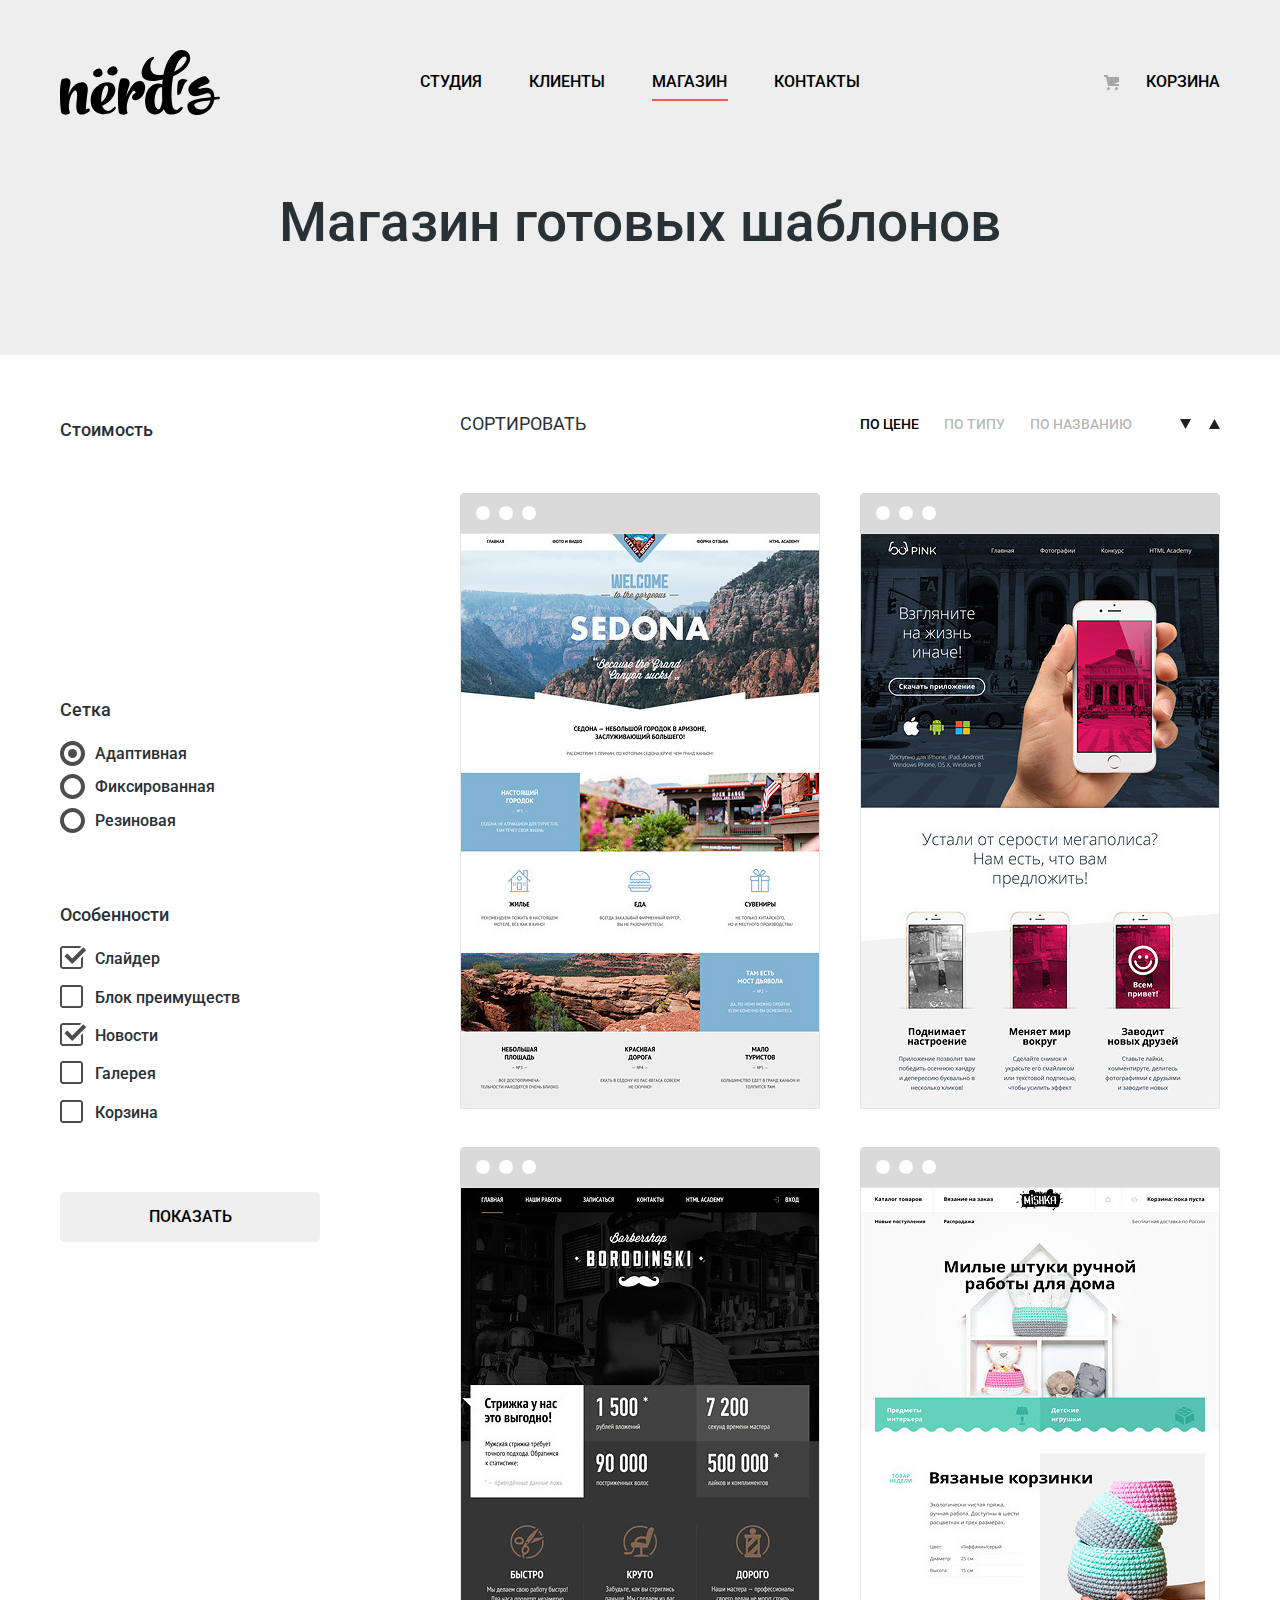
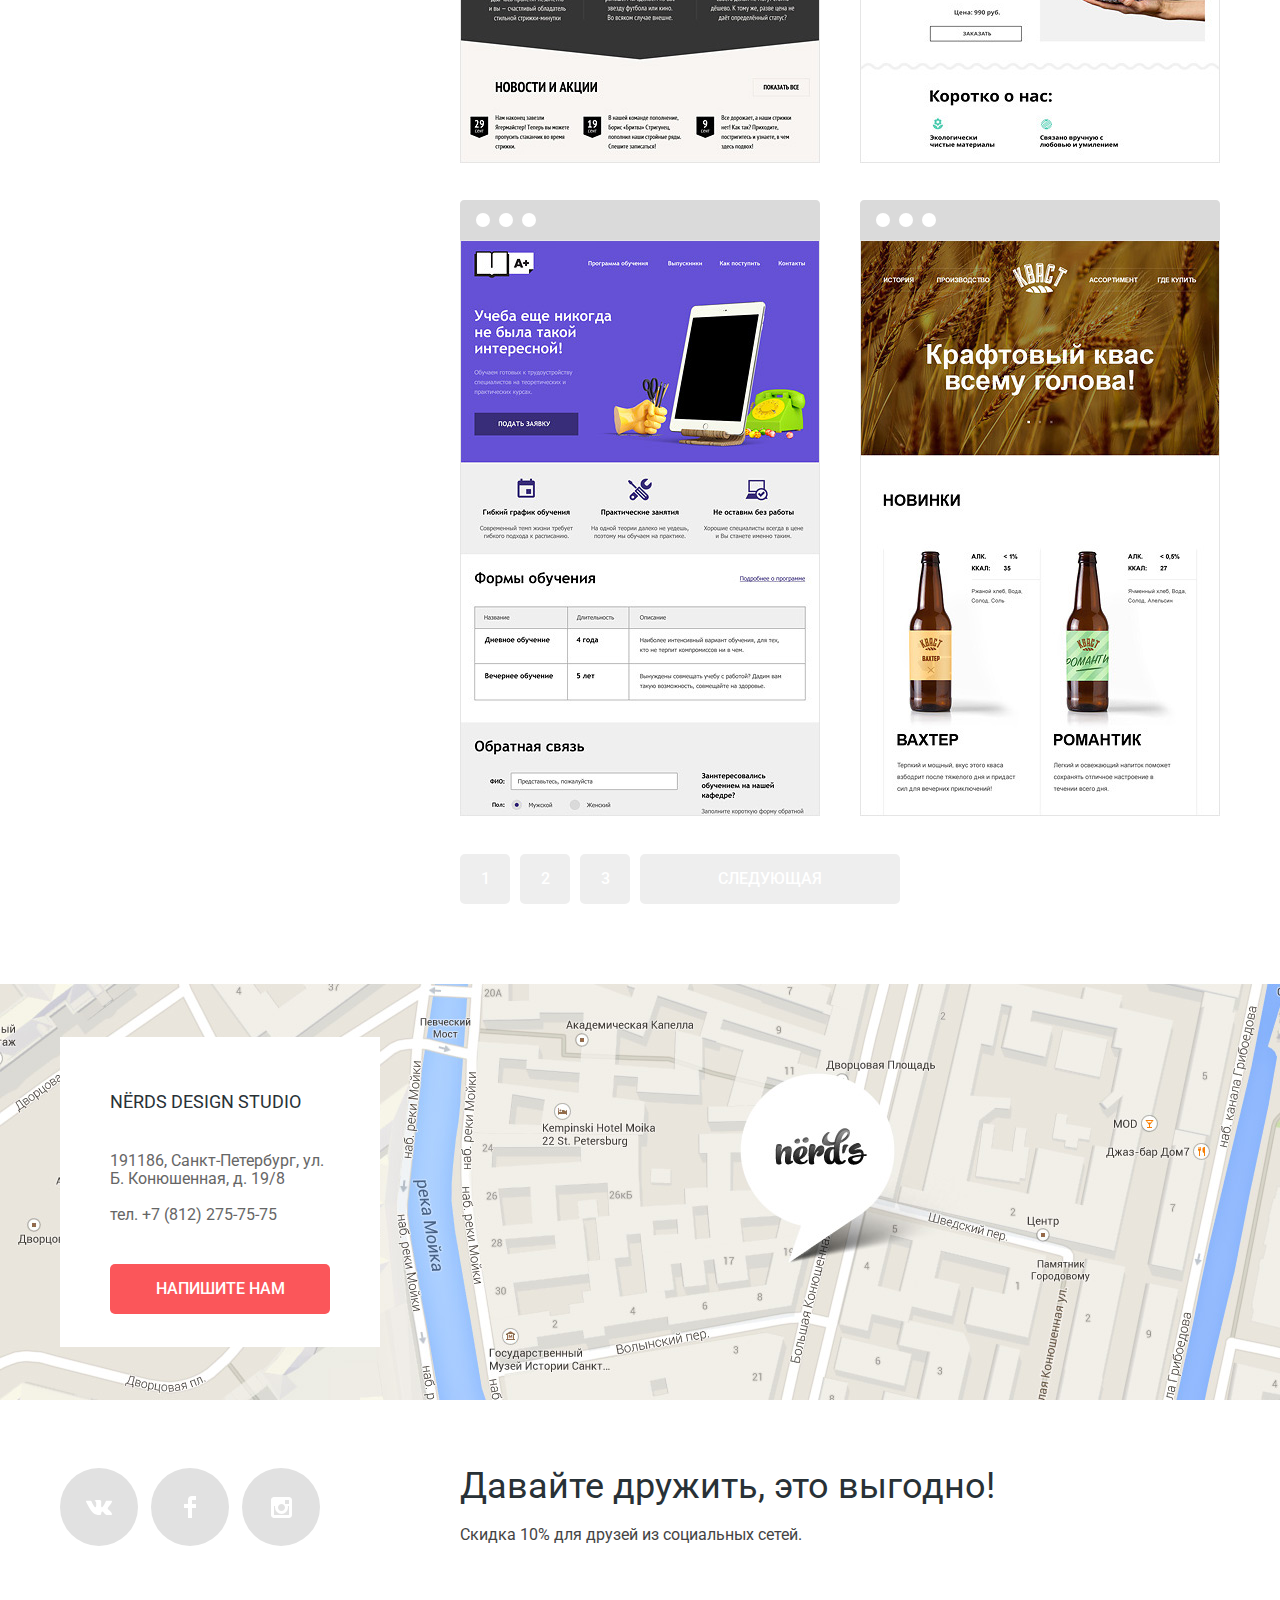
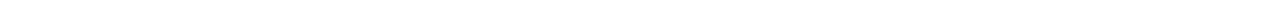
==== commit 6a831abd: "1" ====
--- a/catalog.html
+++ b/catalog.html
@@ -189,21 +189,35 @@
       <div class="pagination">
         <ul>
           <li>
-            <a href="">1</a>
-          </li>
-          <li>
-            <a href="">2</a>
-          </li>
-          <li>
-            <a href="">3</a>
-          </li>
-          <li>
-            <a href="">Следующая</a>
+            <a class="button current" href="">1</a>
+          </li>
+          <li>
+            <a class="button" href="">2</a>
+          </li>
+          <li>
+            <a class="button" href="">3</a>
+          </li>
+          <li>
+            <a class="button next" href="">Следующая</a>
           </li>
         </ul>
       </div>
     </div>
+    
   </main>
+
+  <div class="contacts">
+    <div class="container">
+      <div class="contacts-inner">
+        <h2>NЁRDS DESIGN STUDIO</h2>
+        <p>191186, Санкт-Петербург, ул. Б. Конюшенная, д. 19/8
+          <br>
+          <br> тел. +7 (812) 275-75-75
+        </p>
+        <button class="button">Напишите нам</button>
+      </div>
+    </div>
+  </div>    
 
   <footer class="main-footer container">
     <div class="social">
--- a/css/style.css
+++ b/css/style.css
@@ -502,7 +502,7 @@
   position: absolute;
   content:"";
   background-image: url("../img/checkbox-off.svg");
-  top: 0;
+  top: -4px;
   left: 0;
   width: 23px;
   height: 23px;
@@ -635,4 +635,31 @@
 
 .catalog-items .catalog-item:hover svg {
   opacity: 1;
+}
+
+.pagination ul {
+  margin: 0;
+  padding: 0;
+  list-style-type: none;
+  display: flex;
+}
+
+.pagination .button {
+  width: 50px;
+  height: 50px;
+  background-color: #eeeeee;
+  margin-right: 10px;
+}
+
+.pagination .button.next {
+  width: 260px;
+}
+
+.pagination .button:hover {
+  background-color: #dfdfdf;
+}
+
+.pagination .button:active {
+  background-color: #d5d5d5;
+  box-shadow: inset 0 3px #bfbfbf;  
 }